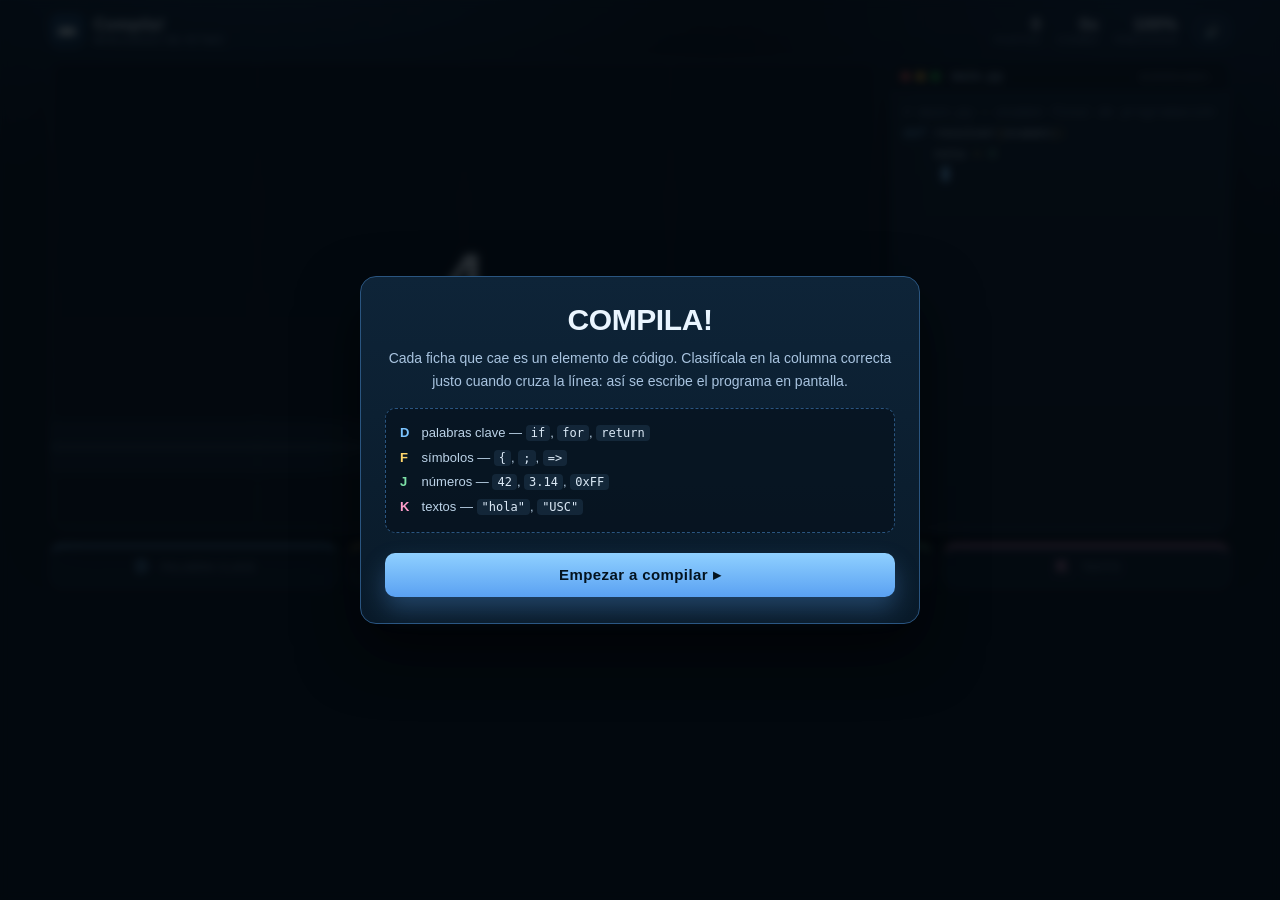
==== Compila/index.html @ b8b7aa2a "Añade el minijuego de ritmo Compila! Cuatro columnas (palabra clave, simbolo, numero, texto) con fic" ====
<!doctype html>
<html lang="es">
<head>
<meta charset="utf-8">
<meta name="viewport" content="width=device-width,initial-scale=1">
<title>Compila! — minijuego de ritmo</title>
<meta name="description" content="Minijuego de ritmo: clasifica elementos de código antes de que crucen la línea.">
<link rel="icon" href="../assets/favicon.svg" type="image/svg+xml">
<link rel="stylesheet" href="styles.css">
</head>
<body>

<div class="app">
  <header class="hud">
    <div class="brand">
      <span class="ico">⌨️</span>
      <span>Compila!<small>minijuego de ritmo</small></span>
    </div>
    <div class="stats">
      <div class="stat"><b id="score">0</b><small>puntos</small></div>
      <div class="stat"><b id="combo">0x</b><small>combo</small></div>
      <div class="stat"><b id="acc">100%</b><small>precisión</small></div>
      <button id="mute" class="mini" title="Sonido">🔊</button>
    </div>
  </header>

  <main class="stage">
    <section class="playfield">
      <canvas id="board" aria-label="Pista de notas"></canvas>
      <div class="judge" id="judge" aria-live="polite"></div>
    </section>

    <aside class="editor" aria-label="Código generado">
      <div class="editor-bar">
        <span class="dot r"></span><span class="dot y"></span><span class="dot g"></span>
        <span class="file">main.py</span>
        <span class="status" id="status">esperando…</span>
      </div>
      <pre class="code" id="code"></pre>
      <div class="progress"><i id="prog"></i></div>
    </aside>
  </main>

  <div class="lanes" id="lanes">
    <button class="lane l0" data-lane="0"><b>D</b><span>palabra clave</span></button>
    <button class="lane l1" data-lane="1"><b>F</b><span>símbolo</span></button>
    <button class="lane l2" data-lane="2"><b>J</b><span>número</span></button>
    <button class="lane l3" data-lane="3"><b>K</b><span>texto</span></button>
  </div>

  <p class="hint" id="hint">
    Pulsa <b>D</b> · <b>F</b> · <b>J</b> · <b>K</b> cuando la ficha cruce la línea, según lo que sea.
  </p>
</div>

<div class="overlay" id="overlay">
  <div class="panel">
    <h1 id="ovTitle">COMPILA!</h1>
    <p id="ovText">
      Cada ficha que cae es un elemento de código. Clasifícala en la columna correcta
      justo cuando cruza la línea: así se escribe el programa en pantalla.
    </p>
    <ul class="rules">
      <li><b class="k0">D</b> palabras clave — <code>if</code>, <code>for</code>, <code>return</code></li>
      <li><b class="k1">F</b> símbolos — <code>{</code>, <code>;</code>, <code>=&gt;</code></li>
      <li><b class="k2">J</b> números — <code>42</code>, <code>3.14</code>, <code>0xFF</code></li>
      <li><b class="k3">K</b> textos — <code>"hola"</code>, <code>"USC"</code></li>
    </ul>
    <button id="ovBtn" class="big">Empezar a compilar ▸</button>
  </div>
</div>

<script src="game.js"></script>
</body>
</html>
---- Compila/styles.css ----
*{box-sizing:border-box}
:root{
  --bg:#050d16;
  --bg-2:#081521;
  --panel:#0b1724;
  --panel-2:#0e1e2e;
  --line:#17324a;
  --text:#dceaf7;
  --muted:#7d99b3;
  --cyan:#7cc4ff;
  --k0:#7cc4ff;
  --k1:#ffd66b;
  --k2:#7ee2a8;
  --k3:#ff9ecb;
  --bad:#ff6b6b;
}
html,body{height:100%}
body{
  margin:0;background:
    radial-gradient(900px 460px at 20% -10%, #0f2b44 0%, transparent 62%),
    radial-gradient(800px 420px at 90% 0%, #10233a 0%, transparent 58%),
    var(--bg);
  color:var(--text);
  font-family:"Trebuchet MS",Verdana,sans-serif;
  min-height:100%;
  display:flex;justify-content:center;
  padding:14px clamp(10px,3vw,26px) 22px;
}
body::before{
  content:"";position:fixed;inset:0;pointer-events:none;opacity:.45;
  background-image:
    linear-gradient(rgba(124,196,255,.045) 1px, transparent 1px),
    linear-gradient(90deg, rgba(124,196,255,.045) 1px, transparent 1px);
  background-size:38px 38px;
  mask-image:linear-gradient(180deg,#000 0%, transparent 88%);
}

.app{position:relative;z-index:1;width:min(1180px,100%);display:flex;flex-direction:column;gap:12px}

/* ---------- HUD ---------- */
.hud{display:flex;align-items:center;justify-content:space-between;gap:14px;flex-wrap:wrap}
.brand{display:flex;align-items:center;gap:10px;font-weight:800;letter-spacing:.3px}
.brand .ico{
  display:grid;place-items:center;width:34px;height:34px;border-radius:9px;font-size:16px;
  background:linear-gradient(160deg,#173d61,#0d2740);border:1px solid #2a5580;
}
.brand small{display:block;font-weight:400;font-size:10.5px;letter-spacing:1px;text-transform:uppercase;color:var(--muted)}
.stats{display:flex;align-items:center;gap:16px}
.stat{display:flex;flex-direction:column;align-items:flex-end;line-height:1.1}
.stat b{font-size:17px;letter-spacing:.3px;font-variant-numeric:tabular-nums}
.stat small{font-size:9.5px;letter-spacing:1.2px;text-transform:uppercase;color:var(--muted)}
.mini{
  background:rgba(20,45,70,.6);color:var(--text);border:1px solid #2a5580;border-radius:8px;
  padding:6px 9px;font:inherit;font-size:13px;cursor:pointer;
}
.mini:hover{background:rgba(30,62,94,.8)}

/* ---------- escenario ---------- */
.stage{
  display:grid;grid-template-columns:minmax(0,1fr) 340px;gap:12px;align-items:stretch;
}
.playfield{
  position:relative;border:1px solid var(--line);border-radius:14px;overflow:hidden;
  background:linear-gradient(180deg,#071422 0%, #050f1a 100%);
  box-shadow:0 18px 40px rgba(0,0,0,.45), inset 0 1px 0 rgba(255,255,255,.04);
}
#board{display:block;width:100%;height:clamp(360px,54vh,470px);touch-action:manipulation}

.judge{
  position:absolute;left:50%;top:16%;transform:translate(-50%,0);
  font-weight:900;font-size:22px;letter-spacing:1px;pointer-events:none;
  text-shadow:0 2px 10px rgba(0,0,0,.6);opacity:0;
}
.judge.pop{animation:judgePop .5s ease-out}
@keyframes judgePop{
  0%{opacity:0;transform:translate(-50%,8px) scale(.85)}
  25%{opacity:1;transform:translate(-50%,0) scale(1.05)}
  70%{opacity:1;transform:translate(-50%,-4px) scale(1)}
  100%{opacity:0;transform:translate(-50%,-16px) scale(1)}
}

/* ---------- editor ---------- */
.editor{
  display:flex;flex-direction:column;min-height:0;
  border:1px solid var(--line);border-radius:14px;overflow:hidden;
  background:linear-gradient(180deg,var(--panel-2),var(--panel));
  box-shadow:0 18px 40px rgba(0,0,0,.4);
}
.editor-bar{
  display:flex;align-items:center;gap:6px;padding:8px 10px;
  background:rgba(5,13,22,.75);border-bottom:1px solid var(--line);
}
.dot{width:9px;height:9px;border-radius:50%}
.dot.r{background:#ff5f57}.dot.y{background:#febc2e}.dot.g{background:#28c840}
.file{
  margin-left:6px;font:600 11.5px ui-monospace,Consolas,monospace;color:#9fbbd6;letter-spacing:.4px;
}
.status{
  margin-left:auto;font-size:9.5px;letter-spacing:1px;text-transform:uppercase;color:var(--muted);
}
.status.ok{color:#7ee2a8}
.status.bad{color:var(--bad)}

.code{
  margin:0;padding:10px 12px;flex:1;min-height:0;
  font:13px/1.62 ui-monospace,Consolas,"Courier New",monospace;
  color:#cfe3f5;white-space:pre-wrap;word-break:break-word;overflow:hidden;
}
.code .cm{color:#5c7590;font-style:italic}
.code .kw{color:var(--k0)}
.code .sym{color:var(--k1)}
.code .num{color:var(--k2)}
.code .str{color:var(--k3)}
.code .err{color:var(--bad);text-decoration:underline wavy var(--bad)}
.code .cur{display:inline-block;width:7px;height:14px;background:var(--cyan);vertical-align:-2px;animation:blink 1s steps(1) infinite}
@keyframes blink{50%{opacity:0}}

.progress{height:3px;background:rgba(124,196,255,.12)}
.progress i{display:block;height:100%;width:0;background:linear-gradient(90deg,var(--cyan),#7ee2a8);transition:width .2s linear}

/* ---------- columnas ---------- */
.lanes{display:grid;grid-template-columns:repeat(4,1fr);gap:10px}
.lane{
  display:flex;align-items:center;justify-content:center;gap:8px;
  padding:10px 6px;border-radius:12px;cursor:pointer;font:inherit;
  background:rgba(12,28,44,.75);border:1px solid var(--line);
  border-top:3px solid var(--c);
  color:var(--text);transition:transform .06s ease, background .12s ease, box-shadow .12s ease;
  -webkit-tap-highlight-color:transparent;
}
.lane b{
  font-size:17px;font-weight:900;letter-spacing:.5px;color:var(--c);
  min-width:22px;text-align:center;
}
.lane span{font-size:10.5px;letter-spacing:.9px;text-transform:uppercase;color:var(--muted)}
.lane.l0{--c:var(--k0)}.lane.l1{--c:var(--k1)}.lane.l2{--c:var(--k2)}.lane.l3{--c:var(--k3)}
.lane:hover{background:rgba(20,45,70,.9)}
.lane.active{transform:translateY(2px) scale(.985);background:rgba(30,62,94,.95);box-shadow:inset 0 0 22px var(--c)}
.lane.hit{box-shadow:inset 0 0 30px var(--c), 0 0 18px rgba(124,196,255,.25)}

.hint{margin:0;text-align:center;font-size:12.5px;color:var(--muted);letter-spacing:.2px}
.hint b{color:var(--cyan)}

/* ---------- overlay ---------- */
.overlay{position:fixed;inset:0;z-index:40;display:grid;place-items:center;padding:18px;background:rgba(3,8,13,.82);backdrop-filter:blur(4px)}
.overlay.hidden{display:none}
.panel{
  width:min(560px,100%);padding:26px 24px;border-radius:16px;
  background:linear-gradient(180deg,#0e2438,#091a29);
  border:1px solid #2a5580;box-shadow:0 26px 60px rgba(0,0,0,.6);
  animation:pop .18s ease-out;
}
@keyframes pop{from{transform:scale(.95);opacity:0}to{transform:scale(1);opacity:1}}
.panel h1{margin:0 0 10px;font-size:clamp(24px,4vw,30px);letter-spacing:-.4px;text-align:center;color:#eaf5ff}
.panel p{margin:0 0 16px;font-size:14px;line-height:1.6;color:#a9c4e0;text-align:center}
.rules{
  list-style:none;margin:0 0 20px;padding:12px 14px;border-radius:10px;
  background:rgba(6,18,29,.7);border:1px dashed #2a5580;
  font-size:13px;line-height:1.9;color:#bcd3e8;
}
.rules b{display:inline-block;min-width:18px;font-weight:900}
.k0{color:var(--k0)}.k1{color:var(--k1)}.k2{color:var(--k2)}.k3{color:var(--k3)}
.rules code{font-family:ui-monospace,Consolas,monospace;font-size:12px;background:rgba(124,196,255,.1);padding:1px 5px;border-radius:4px;color:#dceaf7}
.big{
  display:block;width:100%;padding:13px 20px;cursor:pointer;font:inherit;font-weight:800;font-size:15px;
  letter-spacing:.4px;color:#03131f;background:linear-gradient(180deg,#8fd0ff,#5aa1f2);
  border:0;border-radius:10px;box-shadow:0 12px 24px rgba(90,161,242,.3);
  transition:transform .12s ease, box-shadow .12s ease;
}
.big:hover{transform:translateY(-2px)}
.big:active{transform:translateY(1px)}

.result{display:grid;grid-template-columns:repeat(4,1fr);gap:8px;margin:0 0 16px;text-align:center}
.result div{background:rgba(6,18,29,.7);border:1px solid #1f4468;border-radius:10px;padding:10px 4px}
.result b{display:block;font-size:19px;color:#eaf5ff;font-variant-numeric:tabular-nums}
.result small{font-size:9px;letter-spacing:1px;text-transform:uppercase;color:var(--muted)}
.nota{
  margin:0 0 16px;text-align:center;font-size:19px;font-weight:900;letter-spacing:1px;
  color:var(--cyan);
}
.nota.mal{color:var(--bad)}

@media (max-width:900px){
  .stage{grid-template-columns:1fr}
  .editor{order:2;min-height:150px;max-height:190px}
  #board{height:clamp(320px,46vh,420px)}
}
@media (max-width:560px){
  .brand small{display:none}
  .stats{gap:10px}
  .stat b{font-size:15px}
  .lane span{display:none}
  .lane{padding:12px 4px}
  .lane b{font-size:19px}
  .result{grid-template-columns:repeat(2,1fr)}
}
@media (prefers-reduced-motion:reduce){
  *{animation:none !important;transition:none !important}
}
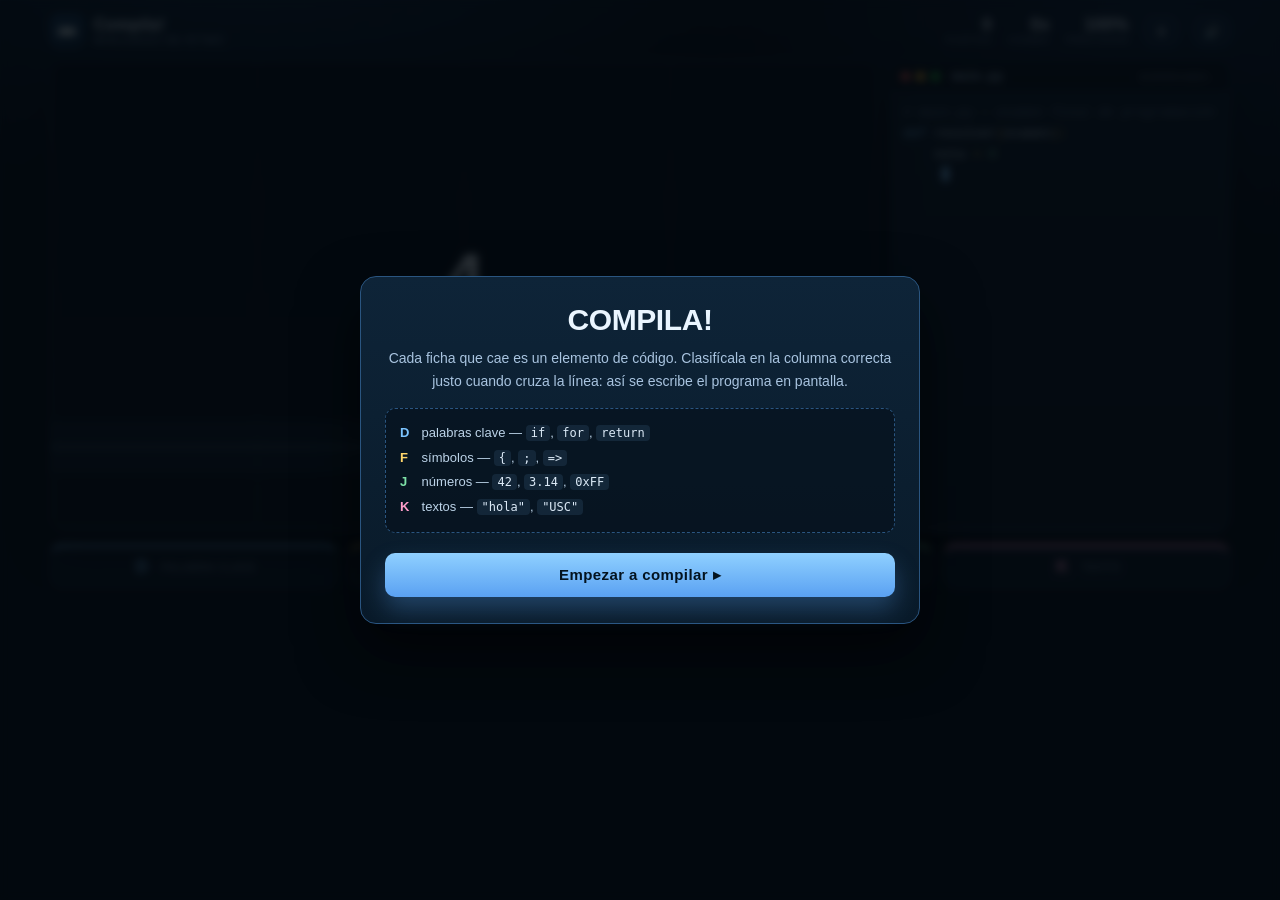
==== commit 2218e762: "Actualiza el README y documenta los ultimos cambios README: nombre y concepto definidos, tabla con l" ====
--- a/Compila/index.html
+++ b/Compila/index.html
@@ -20,6 +20,7 @@
       <div class="stat"><b id="score">0</b><small>puntos</small></div>
       <div class="stat"><b id="combo">0x</b><small>combo</small></div>
       <div class="stat"><b id="acc">100%</b><small>precisión</small></div>
+      <button id="pause" class="mini" title="Pausa (Esc)" aria-label="Pausar">⏸</button>
       <button id="mute" class="mini" title="Sonido">🔊</button>
     </div>
   </header>
@@ -70,6 +71,15 @@
   </div>
 </div>
 
+<div class="overlay hidden" id="pausa">
+  <div class="panel panel-mini">
+    <h1>PAUSA</h1>
+    <p>El profesor ha salido de clase. El tiempo no corre.</p>
+    <button id="resumeBtn" class="big">Continuar ▸</button>
+    <button id="quitBtn" class="link">Salir al menú</button>
+  </div>
+</div>
+
 <script src="game.js"></script>
 </body>
 </html>
--- a/Compila/styles.css
+++ b/Compila/styles.css
@@ -170,6 +170,14 @@
 .big:hover{transform:translateY(-2px)}
 .big:active{transform:translateY(1px)}
 
+.panel-mini{width:min(420px,100%)}
+.link{
+  display:block;margin:12px auto 0;padding:6px 8px;border:0;background:none;
+  color:var(--muted);font:inherit;font-size:12.5px;text-decoration:underline;
+  text-underline-offset:3px;cursor:pointer;
+}
+.link:hover{color:var(--text)}
+
 .result{display:grid;grid-template-columns:repeat(4,1fr);gap:8px;margin:0 0 16px;text-align:center}
 .result div{background:rgba(6,18,29,.7);border:1px solid #1f4468;border-radius:10px;padding:10px 4px}
 .result b{display:block;font-size:19px;color:#eaf5ff;font-variant-numeric:tabular-nums}
